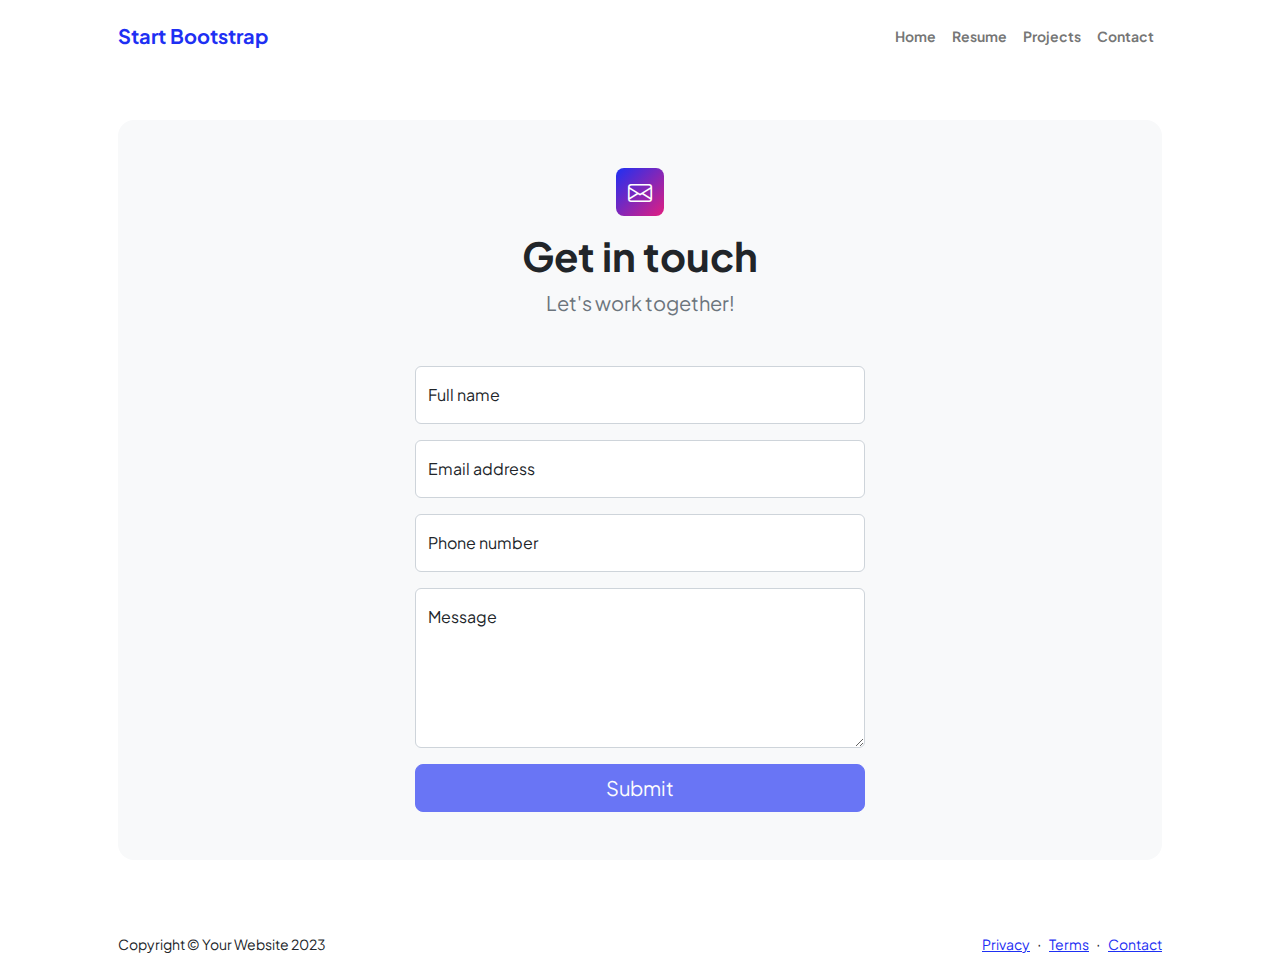
==== contact.html @ 688fb5ac "subiendo el proyecto personal brand  html" ====
<!DOCTYPE html>
<html lang="en">
    <head>
        <meta charset="utf-8" />
        <meta name="viewport" content="width=device-width, initial-scale=1, shrink-to-fit=no" />
        <meta name="description" content />
        <meta name="author" content />
        <title>Modern Business - Start Bootstrap Template</title>
        <!-- Favicon-->
        <link rel="icon" type="image/x-icon" href="assets/favicon.ico" />
        <!-- Custom Google font-->
        <link rel="preconnect" href="https://fonts.googleapis.com" />
        <link rel="preconnect" href="https://fonts.gstatic.com" crossorigin />
        <link href="https://fonts.googleapis.com/css2?family=Plus+Jakarta+Sans:wght@100;200;300;400;500;600;700;800;900&amp;display=swap" rel="stylesheet" />
        <!-- Bootstrap icons-->
        <link href="https://cdn.jsdelivr.net/npm/bootstrap-icons@1.8.1/font/bootstrap-icons.css" rel="stylesheet" />
        <!-- Core theme CSS (includes Bootstrap)-->
        <link href="css/styles.css" rel="stylesheet" />
    </head>
    <body class="d-flex flex-column">
        <main class="flex-shrink-0">
            <!-- Navigation-->
            <nav class="navbar navbar-expand-lg navbar-light bg-white py-3">
                <div class="container px-5">
                    <a class="navbar-brand" href="index.html"><span class="fw-bolder text-primary">Start Bootstrap</span></a>
                    <button class="navbar-toggler" type="button" data-bs-toggle="collapse" data-bs-target="#navbarSupportedContent" aria-controls="navbarSupportedContent" aria-expanded="false" aria-label="Toggle navigation"><span class="navbar-toggler-icon"></span></button>
                    <div class="collapse navbar-collapse" id="navbarSupportedContent">
                        <ul class="navbar-nav ms-auto mb-2 mb-lg-0 small fw-bolder">
                            <li class="nav-item"><a class="nav-link" href="index.html">Home</a></li>
                            <li class="nav-item"><a class="nav-link" href="resume.html">Resume</a></li>
                            <li class="nav-item"><a class="nav-link" href="projects.html">Projects</a></li>
                            <li class="nav-item"><a class="nav-link" href="contact.html">Contact</a></li>
                        </ul>
                    </div>
                </div>
            </nav>
            <!-- Page content-->
            <section class="py-5">
                <div class="container px-5">
                    <!-- Contact form-->
                    <div class="bg-light rounded-4 py-5 px-4 px-md-5">
                        <div class="text-center mb-5">
                            <div class="feature bg-primary bg-gradient-primary-to-secondary text-white rounded-3 mb-3"><i class="bi bi-envelope"></i></div>
                            <h1 class="fw-bolder">Get in touch</h1>
                            <p class="lead fw-normal text-muted mb-0">Let's work together!</p>
                        </div>
                        <div class="row gx-5 justify-content-center">
                            <div class="col-lg-8 col-xl-6">
                                <!-- * * * * * * * * * * * * * * *-->
                                <!-- * * SB Forms Contact Form * *-->
                                <!-- * * * * * * * * * * * * * * *-->
                                <!-- This form is pre-integrated with SB Forms.-->
                                <!-- To make this form functional, sign up at-->
                                <!-- https://startbootstrap.com/solution/contact-forms-->
                                <!-- to get an API token!-->
                                <form id="contactForm" data-sb-form-api-token="API_TOKEN">
                                    <!-- Name input-->
                                    <div class="form-floating mb-3">
                                        <input class="form-control" id="name" type="text" placeholder="Enter your name..." data-sb-validations="required" />
                                        <label for="name">Full name</label>
                                        <div class="invalid-feedback" data-sb-feedback="name:required">A name is required.</div>
                                    </div>
                                    <!-- Email address input-->
                                    <div class="form-floating mb-3">
                                        <input class="form-control" id="email" type="email" placeholder="name@example.com" data-sb-validations="required,email" />
                                        <label for="email">Email address</label>
                                        <div class="invalid-feedback" data-sb-feedback="email:required">An email is required.</div>
                                        <div class="invalid-feedback" data-sb-feedback="email:email">Email is not valid.</div>
                                    </div>
                                    <!-- Phone number input-->
                                    <div class="form-floating mb-3">
                                        <input class="form-control" id="phone" type="tel" placeholder="(123) 456-7890" data-sb-validations="required" />
                                        <label for="phone">Phone number</label>
                                        <div class="invalid-feedback" data-sb-feedback="phone:required">A phone number is required.</div>
                                    </div>
                                    <!-- Message input-->
                                    <div class="form-floating mb-3">
                                        <textarea class="form-control" id="message" type="text" placeholder="Enter your message here..." style="height: 10rem" data-sb-validations="required"></textarea>
                                        <label for="message">Message</label>
                                        <div class="invalid-feedback" data-sb-feedback="message:required">A message is required.</div>
                                    </div>
                                    <!-- Submit success message-->
                                    <!---->
                                    <!-- This is what your users will see when the form-->
                                    <!-- has successfully submitted-->
                                    <div class="d-none" id="submitSuccessMessage">
                                        <div class="text-center mb-3">
                                            <div class="fw-bolder">Form submission successful!</div>
                                            To activate this form, sign up at
                                            <br />
                                            <a href="https://startbootstrap.com/solution/contact-forms">https://startbootstrap.com/solution/contact-forms</a>
                                        </div>
                                    </div>
                                    <!-- Submit error message-->
                                    <!---->
                                    <!-- This is what your users will see when there is-->
                                    <!-- an error submitting the form-->
                                    <div class="d-none" id="submitErrorMessage"><div class="text-center text-danger mb-3">Error sending message!</div></div>
                                    <!-- Submit Button-->
                                    <div class="d-grid"><button class="btn btn-primary btn-lg disabled" id="submitButton" type="submit">Submit</button></div>
                                </form>
                            </div>
                        </div>
                    </div>
                </div>
            </section>
        </main>
        <!-- Footer-->
        <footer class="bg-white py-4 mt-auto">
            <div class="container px-5">
                <div class="row align-items-center justify-content-between flex-column flex-sm-row">
                    <div class="col-auto"><div class="small m-0">Copyright &copy; Your Website 2023</div></div>
                    <div class="col-auto">
                        <a class="small" href="#!">Privacy</a>
                        <span class="mx-1">&middot;</span>
                        <a class="small" href="#!">Terms</a>
                        <span class="mx-1">&middot;</span>
                        <a class="small" href="#!">Contact</a>
                    </div>
                </div>
            </div>
        </footer>
        <!-- Bootstrap core JS-->
        <script src="https://cdn.jsdelivr.net/npm/bootstrap@5.2.3/dist/js/bootstrap.bundle.min.js"></script>
        <!-- Core theme JS-->
        <script src="js/scripts.js"></script>
        <!-- * * * * * * * * * * * * * * * * * * * * * * * * * * * * * * * * * * * * * * * *-->
        <!-- * *                               SB Forms JS                               * *-->
        <!-- * * Activate your form at https://startbootstrap.com/solution/contact-forms * *-->
        <!-- * * * * * * * * * * * * * * * * * * * * * * * * * * * * * * * * * * * * * * * *-->
        <script src="https://cdn.startbootstrap.com/sb-forms-latest.js"></script>
    </body>
</html>
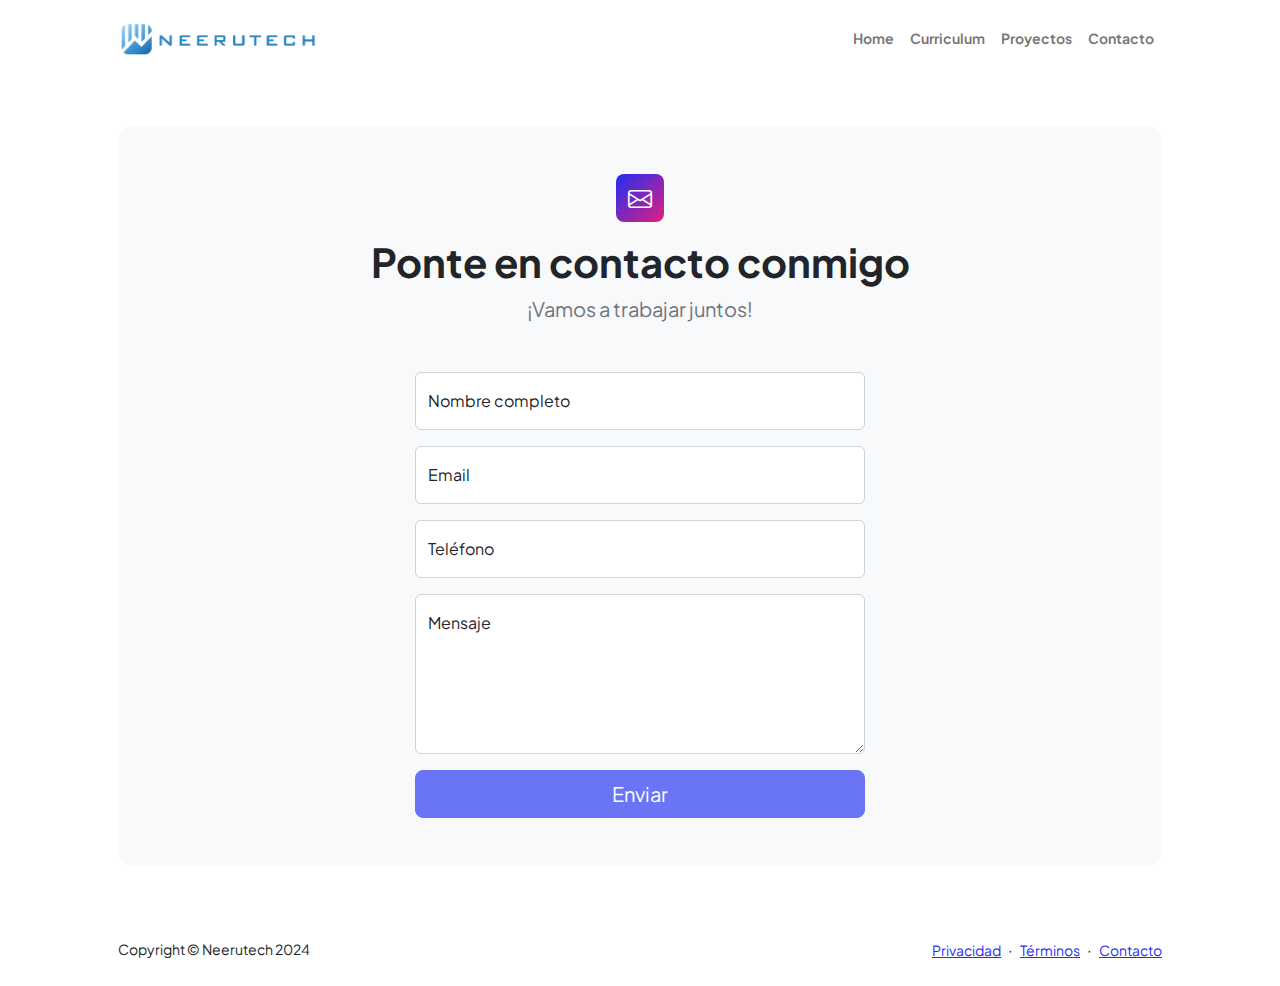
==== commit ddcaf1d2: "arreglos de la web y pasando todo a español" ====
--- a/contact.html
+++ b/contact.html
@@ -1,133 +1,239 @@
 <!DOCTYPE html>
 <html lang="en">
-    <head>
-        <meta charset="utf-8" />
-        <meta name="viewport" content="width=device-width, initial-scale=1, shrink-to-fit=no" />
-        <meta name="description" content />
-        <meta name="author" content />
-        <title>Modern Business - Start Bootstrap Template</title>
-        <!-- Favicon-->
-        <link rel="icon" type="image/x-icon" href="assets/favicon.ico" />
-        <!-- Custom Google font-->
-        <link rel="preconnect" href="https://fonts.googleapis.com" />
-        <link rel="preconnect" href="https://fonts.gstatic.com" crossorigin />
-        <link href="https://fonts.googleapis.com/css2?family=Plus+Jakarta+Sans:wght@100;200;300;400;500;600;700;800;900&amp;display=swap" rel="stylesheet" />
-        <!-- Bootstrap icons-->
-        <link href="https://cdn.jsdelivr.net/npm/bootstrap-icons@1.8.1/font/bootstrap-icons.css" rel="stylesheet" />
-        <!-- Core theme CSS (includes Bootstrap)-->
-        <link href="css/styles.css" rel="stylesheet" />
-    </head>
-    <body class="d-flex flex-column">
-        <main class="flex-shrink-0">
-            <!-- Navigation-->
-            <nav class="navbar navbar-expand-lg navbar-light bg-white py-3">
-                <div class="container px-5">
-                    <a class="navbar-brand" href="index.html"><span class="fw-bolder text-primary">Start Bootstrap</span></a>
-                    <button class="navbar-toggler" type="button" data-bs-toggle="collapse" data-bs-target="#navbarSupportedContent" aria-controls="navbarSupportedContent" aria-expanded="false" aria-label="Toggle navigation"><span class="navbar-toggler-icon"></span></button>
-                    <div class="collapse navbar-collapse" id="navbarSupportedContent">
-                        <ul class="navbar-nav ms-auto mb-2 mb-lg-0 small fw-bolder">
-                            <li class="nav-item"><a class="nav-link" href="index.html">Home</a></li>
-                            <li class="nav-item"><a class="nav-link" href="resume.html">Resume</a></li>
-                            <li class="nav-item"><a class="nav-link" href="projects.html">Projects</a></li>
-                            <li class="nav-item"><a class="nav-link" href="contact.html">Contact</a></li>
-                        </ul>
-                    </div>
-                </div>
-            </nav>
-            <!-- Page content-->
-            <section class="py-5">
-                <div class="container px-5">
-                    <!-- Contact form-->
-                    <div class="bg-light rounded-4 py-5 px-4 px-md-5">
-                        <div class="text-center mb-5">
-                            <div class="feature bg-primary bg-gradient-primary-to-secondary text-white rounded-3 mb-3"><i class="bi bi-envelope"></i></div>
-                            <h1 class="fw-bolder">Get in touch</h1>
-                            <p class="lead fw-normal text-muted mb-0">Let's work together!</p>
-                        </div>
-                        <div class="row gx-5 justify-content-center">
-                            <div class="col-lg-8 col-xl-6">
-                                <!-- * * * * * * * * * * * * * * *-->
-                                <!-- * * SB Forms Contact Form * *-->
-                                <!-- * * * * * * * * * * * * * * *-->
-                                <!-- This form is pre-integrated with SB Forms.-->
-                                <!-- To make this form functional, sign up at-->
-                                <!-- https://startbootstrap.com/solution/contact-forms-->
-                                <!-- to get an API token!-->
-                                <form id="contactForm" data-sb-form-api-token="API_TOKEN">
-                                    <!-- Name input-->
-                                    <div class="form-floating mb-3">
-                                        <input class="form-control" id="name" type="text" placeholder="Enter your name..." data-sb-validations="required" />
-                                        <label for="name">Full name</label>
-                                        <div class="invalid-feedback" data-sb-feedback="name:required">A name is required.</div>
-                                    </div>
-                                    <!-- Email address input-->
-                                    <div class="form-floating mb-3">
-                                        <input class="form-control" id="email" type="email" placeholder="name@example.com" data-sb-validations="required,email" />
-                                        <label for="email">Email address</label>
-                                        <div class="invalid-feedback" data-sb-feedback="email:required">An email is required.</div>
-                                        <div class="invalid-feedback" data-sb-feedback="email:email">Email is not valid.</div>
-                                    </div>
-                                    <!-- Phone number input-->
-                                    <div class="form-floating mb-3">
-                                        <input class="form-control" id="phone" type="tel" placeholder="(123) 456-7890" data-sb-validations="required" />
-                                        <label for="phone">Phone number</label>
-                                        <div class="invalid-feedback" data-sb-feedback="phone:required">A phone number is required.</div>
-                                    </div>
-                                    <!-- Message input-->
-                                    <div class="form-floating mb-3">
-                                        <textarea class="form-control" id="message" type="text" placeholder="Enter your message here..." style="height: 10rem" data-sb-validations="required"></textarea>
-                                        <label for="message">Message</label>
-                                        <div class="invalid-feedback" data-sb-feedback="message:required">A message is required.</div>
-                                    </div>
-                                    <!-- Submit success message-->
-                                    <!---->
-                                    <!-- This is what your users will see when the form-->
-                                    <!-- has successfully submitted-->
-                                    <div class="d-none" id="submitSuccessMessage">
-                                        <div class="text-center mb-3">
-                                            <div class="fw-bolder">Form submission successful!</div>
-                                            To activate this form, sign up at
-                                            <br />
-                                            <a href="https://startbootstrap.com/solution/contact-forms">https://startbootstrap.com/solution/contact-forms</a>
-                                        </div>
-                                    </div>
-                                    <!-- Submit error message-->
-                                    <!---->
-                                    <!-- This is what your users will see when there is-->
-                                    <!-- an error submitting the form-->
-                                    <div class="d-none" id="submitErrorMessage"><div class="text-center text-danger mb-3">Error sending message!</div></div>
-                                    <!-- Submit Button-->
-                                    <div class="d-grid"><button class="btn btn-primary btn-lg disabled" id="submitButton" type="submit">Submit</button></div>
-                                </form>
-                            </div>
-                        </div>
-                    </div>
-                </div>
-            </section>
-        </main>
-        <!-- Footer-->
-        <footer class="bg-white py-4 mt-auto">
-            <div class="container px-5">
-                <div class="row align-items-center justify-content-between flex-column flex-sm-row">
-                    <div class="col-auto"><div class="small m-0">Copyright &copy; Your Website 2023</div></div>
-                    <div class="col-auto">
-                        <a class="small" href="#!">Privacy</a>
-                        <span class="mx-1">&middot;</span>
-                        <a class="small" href="#!">Terms</a>
-                        <span class="mx-1">&middot;</span>
-                        <a class="small" href="#!">Contact</a>
-                    </div>
-                </div>
+  <head>
+    <meta charset="utf-8" />
+    <meta
+      name="viewport"
+      content="width=device-width, initial-scale=1, shrink-to-fit=no"
+    />
+    <meta name="description" content />
+    <meta name="author" content />
+    <title>Marca Personal - Sitio Web para mostrar tus habilidades</title>
+    <!-- Favicon-->
+    <link rel="icon" type="image/x-icon" href="assets/favicon.ico" />
+    <!-- Custom Google font-->
+    <link rel="preconnect" href="https://fonts.googleapis.com" />
+    <link rel="preconnect" href="https://fonts.gstatic.com" crossorigin />
+    <link
+      href="https://fonts.googleapis.com/css2?family=Plus+Jakarta+Sans:wght@100;200;300;400;500;600;700;800;900&amp;display=swap"
+      rel="stylesheet"
+    />
+    <!-- Bootstrap icons-->
+    <link
+      href="https://cdn.jsdelivr.net/npm/bootstrap-icons@1.8.1/font/bootstrap-icons.css"
+      rel="stylesheet"
+    />
+    <!-- Core theme CSS (includes Bootstrap)-->
+    <link href="css/styles.css" rel="stylesheet" />
+  </head>
+  <body class="d-flex flex-column">
+    <main class="flex-shrink-0">
+      <!-- Navigation-->
+      <nav class="navbar navbar-expand-lg navbar-light bg-white py-3">
+        <div class="container px-5">
+          <a class="navbar-brand" href="index.html"
+            ><img
+              class="logo"
+              src="assets/neerutech-logo.png"
+              alt="neerutech logo"
+          /></a>
+          <button
+            class="navbar-toggler"
+            type="button"
+            data-bs-toggle="collapse"
+            data-bs-target="#navbarSupportedContent"
+            aria-controls="navbarSupportedContent"
+            aria-expanded="false"
+            aria-label="Toggle navigation"
+          >
+            <span class="navbar-toggler-icon"></span>
+          </button>
+          <div class="collapse navbar-collapse" id="navbarSupportedContent">
+            <ul class="navbar-nav ms-auto mb-2 mb-lg-0 small fw-bolder">
+              <li class="nav-item">
+                <a class="nav-link" href="index.html">Home</a>
+              </li>
+              <li class="nav-item">
+                <a class="nav-link" href="resume.html">Curriculum</a>
+              </li>
+              <li class="nav-item">
+                <a class="nav-link" href="projects.html">Proyectos</a>
+              </li>
+              <li class="nav-item">
+                <a class="nav-link" href="contact.html">Contacto</a>
+              </li>
+            </ul>
+          </div>
+        </div>
+      </nav>
+      <!-- Page content-->
+      <section class="py-5">
+        <div class="container px-5">
+          <!-- Contact form-->
+          <div class="bg-light rounded-4 py-5 px-4 px-md-5">
+            <div class="text-center mb-5">
+              <div
+                class="feature bg-primary bg-gradient-primary-to-secondary text-white rounded-3 mb-3"
+              >
+                <i class="bi bi-envelope"></i>
+              </div>
+              <h1 class="fw-bolder">Ponte en contacto conmigo</h1>
+              <p class="lead fw-normal text-muted mb-0">
+                ¡Vamos a trabajar juntos!
+              </p>
             </div>
-        </footer>
-        <!-- Bootstrap core JS-->
-        <script src="https://cdn.jsdelivr.net/npm/bootstrap@5.2.3/dist/js/bootstrap.bundle.min.js"></script>
-        <!-- Core theme JS-->
-        <script src="js/scripts.js"></script>
-        <!-- * * * * * * * * * * * * * * * * * * * * * * * * * * * * * * * * * * * * * * * *-->
-        <!-- * *                               SB Forms JS                               * *-->
-        <!-- * * Activate your form at https://startbootstrap.com/solution/contact-forms * *-->
-        <!-- * * * * * * * * * * * * * * * * * * * * * * * * * * * * * * * * * * * * * * * *-->
-        <script src="https://cdn.startbootstrap.com/sb-forms-latest.js"></script>
-    </body>
+            <div class="row gx-5 justify-content-center">
+              <div class="col-lg-8 col-xl-6">
+                <!-- * * * * * * * * * * * * * * *-->
+                <!-- * * SB Forms Contact Form * *-->
+                <!-- * * * * * * * * * * * * * * *-->
+                <!-- This form is pre-integrated with SB Forms.-->
+                <!-- To make this form functional, sign up at-->
+                <!-- https://startbootstrap.com/solution/contact-forms-->
+                <!-- to get an API token!-->
+                <form id="contactForm" data-sb-form-api-token="API_TOKEN">
+                  <!-- Name input-->
+                  <div class="form-floating mb-3">
+                    <input
+                      class="form-control"
+                      id="name"
+                      type="text"
+                      placeholder="Enter your name..."
+                      data-sb-validations="required"
+                    />
+                    <label for="name">Nombre completo</label>
+                    <div
+                      class="invalid-feedback"
+                      data-sb-feedback="name:required"
+                    >
+                      El nombre es requerido.
+                    </div>
+                  </div>
+                  <!-- Email address input-->
+                  <div class="form-floating mb-3">
+                    <input
+                      class="form-control"
+                      id="email"
+                      type="email"
+                      placeholder="name@example.com"
+                      data-sb-validations="required,email"
+                    />
+                    <label for="email">Email</label>
+                    <div
+                      class="invalid-feedback"
+                      data-sb-feedback="email:required"
+                    >
+                      El email es requerido.
+                    </div>
+                    <div
+                      class="invalid-feedback"
+                      data-sb-feedback="email:email"
+                    >
+                      El email no es válido.
+                    </div>
+                  </div>
+                  <!-- Phone number input-->
+                  <div class="form-floating mb-3">
+                    <input
+                      class="form-control"
+                      id="phone"
+                      type="tel"
+                      placeholder="(123) 456-7890"
+                      data-sb-validations="required"
+                    />
+                    <label for="phone">Teléfono</label>
+                    <div
+                      class="invalid-feedback"
+                      data-sb-feedback="phone:required"
+                    >
+                      El teléfono es requerido.
+                    </div>
+                  </div>
+                  <!-- Message input-->
+                  <div class="form-floating mb-3">
+                    <textarea
+                      class="form-control"
+                      id="message"
+                      type="text"
+                      placeholder="Enter your message here..."
+                      style="height: 10rem"
+                      data-sb-validations="required"
+                    ></textarea>
+                    <label for="message">Mensaje</label>
+                    <div
+                      class="invalid-feedback"
+                      data-sb-feedback="message:required"
+                    >
+                      El mensaje es requerido.
+                    </div>
+                  </div>
+                  <!-- Submit success message-->
+                  <!---->
+                  <!-- This is what your users will see when the form-->
+                  <!-- has successfully submitted-->
+                  <div class="d-none" id="submitSuccessMessage">
+                    <div class="text-center mb-3">
+                      <div class="fw-bolder">Envío exitoso!</div>
+                      <br />
+                      <!-- <a
+                        href="https://startbootstrap.com/solution/contact-forms"
+                        >https://startbootstrap.com/solution/contact-forms</a
+                      > -->
+                    </div>
+                  </div>
+                  <!-- Submit error message-->
+                  <!---->
+                  <!-- This is what your users will see when there is-->
+                  <!-- an error submitting the form-->
+                  <div class="d-none" id="submitErrorMessage">
+                    <div class="text-center text-danger mb-3">
+                      Error enviando mensaje!
+                    </div>
+                  </div>
+                  <!-- Submit Button-->
+                  <div class="d-grid">
+                    <button
+                      class="btn btn-primary btn-lg disabled"
+                      id="submitButton"
+                      type="submit"
+                    >
+                      Enviar
+                    </button>
+                  </div>
+                </form>
+              </div>
+            </div>
+          </div>
+        </div>
+      </section>
+    </main>
+    <!-- Footer-->
+    <footer class="bg-white py-4 mt-auto">
+      <div class="container px-5">
+        <div
+          class="row align-items-center justify-content-between flex-column flex-sm-row"
+        >
+          <div class="col-auto">
+            <div class="small m-0">Copyright &copy; Neerutech 2024</div>
+          </div>
+          <div class="col-auto">
+            <a class="small" href="#!">Privacidad</a>
+            <span class="mx-1">&middot;</span>
+            <a class="small" href="#!">Términos</a>
+            <span class="mx-1">&middot;</span>
+            <a class="small" href="#!">Contacto</a>
+          </div>
+        </div>
+      </div>
+    </footer>
+    <!-- Bootstrap core JS-->
+    <script src="https://cdn.jsdelivr.net/npm/bootstrap@5.2.3/dist/js/bootstrap.bundle.min.js"></script>
+    <!-- Core theme JS-->
+    <script src="js/scripts.js"></script>
+    <!-- * * * * * * * * * * * * * * * * * * * * * * * * * * * * * * * * * * * * * * * *-->
+    <!-- * *                               SB Forms JS                               * *-->
+    <!-- * * Activate your form at https://startbootstrap.com/solution/contact-forms * *-->
+    <!-- * * * * * * * * * * * * * * * * * * * * * * * * * * * * * * * * * * * * * * * *-->
+    <script src="https://cdn.startbootstrap.com/sb-forms-latest.js"></script>
+  </body>
 </html>
